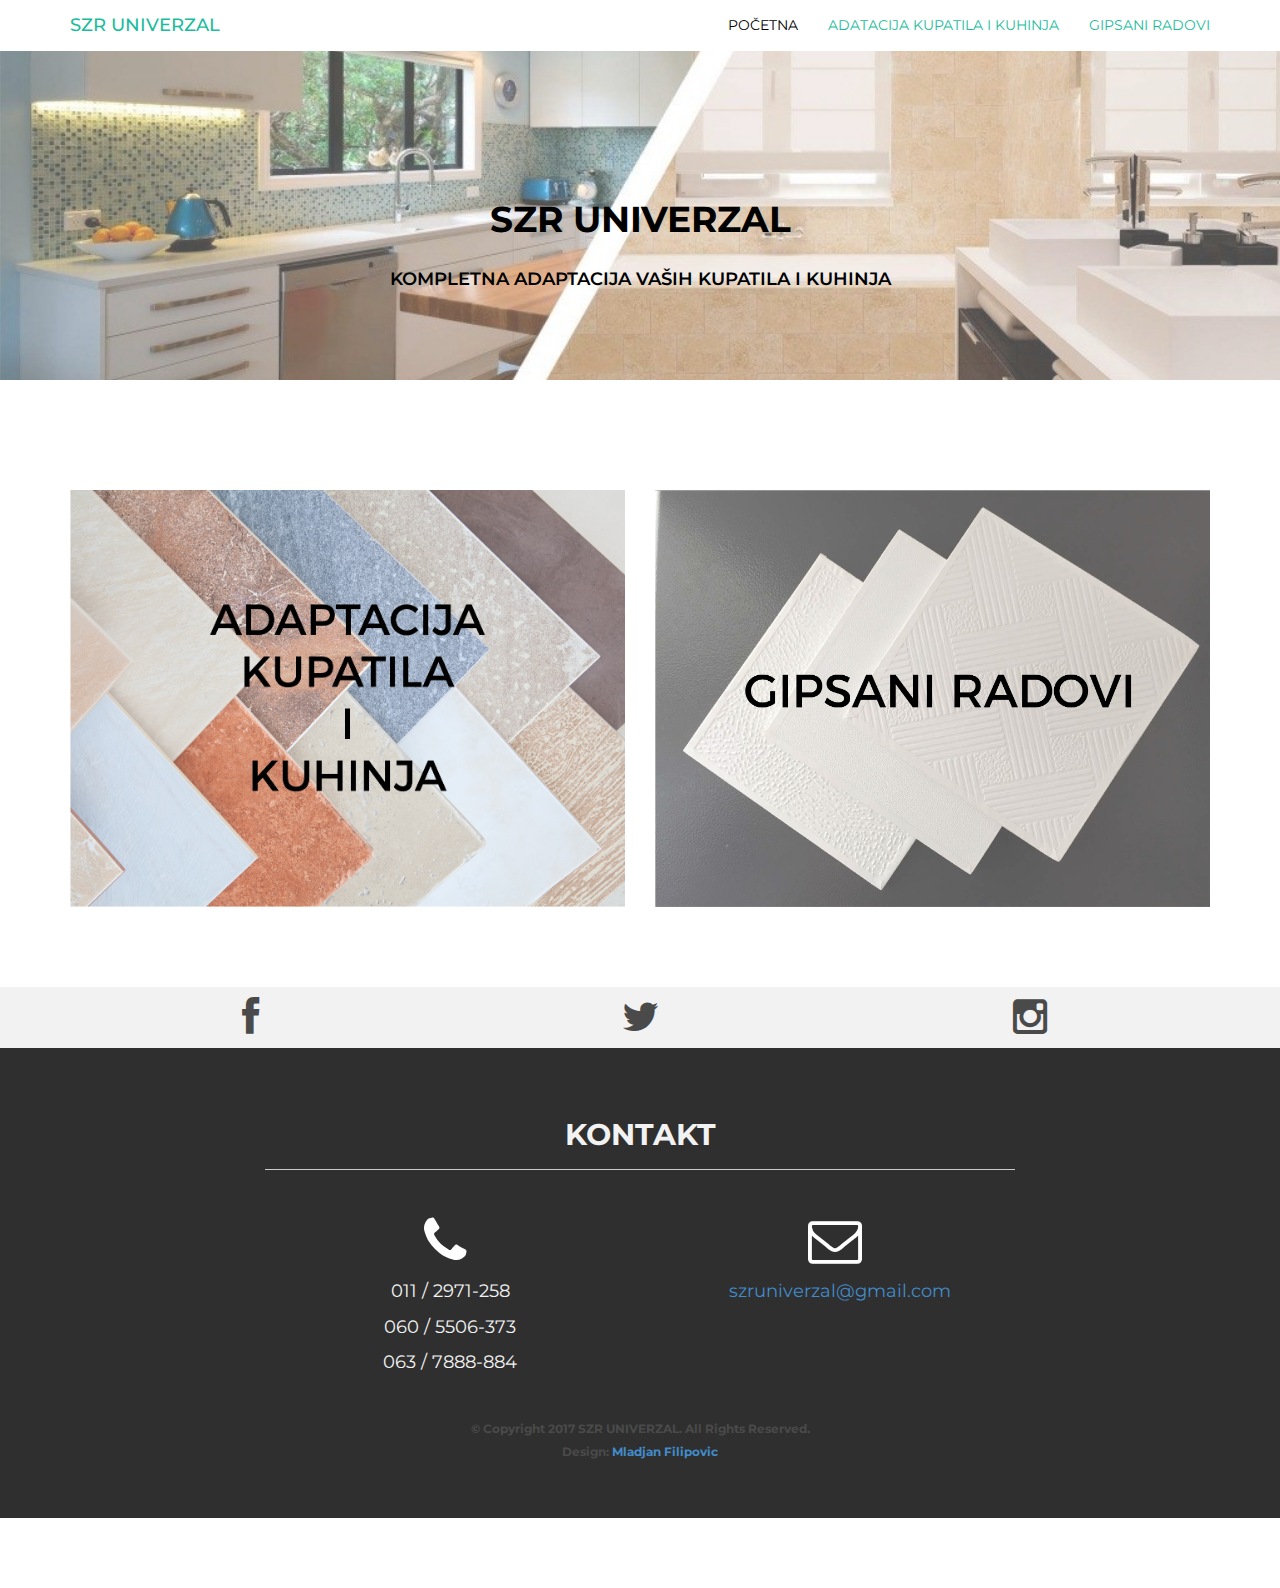
==== index.html @ 4d824734 "szr univerzal" ====
<!DOCTYPE html>
<html lang="en">
  <head>
    <meta charset="utf-8">
    <meta http-equiv="X-UA-Compatible" content="IE=edge">
    <meta name="viewport" content="width=device-width, initial-scale=1">
    <meta name="description" content="">
    <meta name="author" content="">
    <link rel="shortcut icon" href="assets/ico/favicon.ico">

    <title>SZR UNIVERZAL</title>

    <!-- Bootstrap CSS -->
    <link href="assets/css/bootstrap.css" rel="stylesheet">

    <!-- Styles -->
    <link href="assets/css/style.css" rel="stylesheet">
    <link href="assets/css/font-awesome.min.css" rel="stylesheet">

    <!--[if lt IE 9]><script src="../../assets/js/ie8-responsive-file-warning.js"></script><![endif]-->
    
    <!--[if lt IE 9]>
      <script src="https://oss.maxcdn.com/libs/html5shiv/3.7.0/html5shiv.js"></script>
      <script src="https://oss.maxcdn.com/libs/respond.js/1.4.2/respond.min.js"></script>
    <![endif]-->
  </head>

  <body>

    <!-- Fixed navbar -->
    
    <div class="navbar navbar-default navbar-fixed-top" role="navigation">
      <div class="container">
        <div class="navbar-header">
          <button type="button" class="navbar-toggle" data-toggle="collapse" data-target=".navbar-collapse">
            <span class="sr-only">Toggle navigation</span>
            <span class="icon-bar"></span>
            <span class="icon-bar"></span>
            <span class="icon-bar"></span>
          </button>
          <a class="navbar-brand" href="index.html">SZR UNIVERZAL</a>
        </div>
        <div class="navbar-collapse collapse">
          <ul class="nav navbar-nav navbar-right">
            <li class="active"><a href="index.html">POČETNA</a></li>
            <li><a href="adaptacija.html">ADATACIJA KUPATILA I KUHINJA</a></li>
            <li><a href="gipsani-radovi.html">GIPSANI RADOVI</a></li>
          </ul>
        </div>
      </div>
    </div>

<!-- Header -->
	
  <div id="headerwrap">
	    <div class="container">
			<div class="row">
				<div class="col-lg-6 col-lg-offset-3">
				
					<h1>SZR UNIVERZAL</h1>
					<h4>KOMPLETNA ADAPTACIJA VAŠIH KUPATILA I KUHINJA</h4>
				
				</div>
			</div>
	    </div> 
	</div>
	
  <!-- Main -->
	
  <section id="works"></section>
	<div class="container">
		<div class="row centered mt mb">
			
			<div class="col-lg-6 col-md-6 col-sm-6 gallery">
				<a href="adaptacija.html"><img src="images/adaptacija.jpg" class="img-responsive"></a>
			</div>
			<div class="col-lg-6 col-md-6 col-sm-6 gallery">
				<a href="gipsani-radovi.html"><img src="images/gipsani-radovi.jpg" class="img-responsive"></a>
			</div>
			
		</div>
	</div>
	
  <!-- Social Icons -->

	<div id="social">
		<div class="container">
			<div class="row centered">
				<div class="col-lg-4">
					<a href="#"><i class="fa fa-facebook"></i></a>
				</div>
				<div class="col-lg-4">
					<a href="#"><i class="fa fa-twitter"></i></a>
				</div>
				<div class="col-lg-4">
					<a href="#"><i class="fa fa-instagram"></i></a>
				</div>
							
			</div>
		</div>
	</div>

<!-- Footer -->
	 
   <div id="footerwrap">
        <div class="container">
            <div class="row">
                <div class="col-lg-8 col-lg-offset-2 text-center">
                    <h2>KONTAKT</h2>
                    <hr class="primary">
                    <br>
                </div>
                <div class="col-lg-4 col-lg-offset-2 text-center">
                    <i class="fa fa-phone fa-3x sr-contact"></i>
										<p></p>
                    <p>011 / 2971-258</p>
										<p>060 / 5506-373</p>
										<p>063 / 7888-884</p>
                </div>
                <div class="col-lg-4 text-center">
                    <i class="fa fa-envelope-o fa-3x sr-contact"></i>
											<p></p>																			
                    <p><a href="mailto:szruniverzal@gmail.com">szruniverzal@gmail.com</a></p>
                 </div>
            </div>
            <br>
              <div class="row centered">
  							<h6>&copy; Copyright 2017 SZR UNIVERZAL. All Rights Reserved.</h6>
                <h6>Design: <a>Mladjan Filipovic</a></h6>
							</div>
        </div>
   	</div>
	

    <!-- Bootstrap JavaScript -->

    <script src="https://ajax.googleapis.com/ajax/libs/jquery/1.11.0/jquery.min.js"></script>
    <script src="assets/js/bootstrap.min.js"></script>
  </body>
</html>
---- assets/css/style.css ----
/* ==========================================================================
   Base Styles, Bootstrap Modifications & Fonts Import
   ========================================================================== */

@import url(http://fonts.googleapis.com/css?family=Montserrat:400,700);


::-moz-selection {
    background: #f2c2c9;
    color: #a4003a;
    text-shadow: none;
}

::selection {
    background: #16a085;
    color: #a4003a;
    text-shadow: none;
}

/*
 * A better looking default horizontal rule
 */

 hr {
    display: block;
    height: 1px;
    border: 0;
    border-top: 1px solid #ccc;
    margin: 1em 0;
    padding: 0;
}

.centered {
	text-align: center
}

.mt {
	margin-top: 80px;
}

.mb {
	margin-bottom: 80px;
}

/* ==========================================================================
   General styles
   ========================================================================== */


body {
    font-family: 'Montserrat', sans-serif;
    font-weight: 400;
    font-size: 18px;

    -webkit-font-smoothing: antialiased;
    -webkit-overflow-scrolling: touch;
}

h1, h2, h3, h4, h5, h6 {
	font-weight: 700;
    color: #4a4a4a;
}


.navbar-brand {
	font-weight: 500;
}

.navbar-default .navbar-brand {
	color: #1abc9c;
}

.navbar-default {
	background-color: white;
	border-color: transparent;
}

.navbar-default .navbar-nav > .active > a, .navbar-default .navbar-nav > .active > a:hover, .navbar-default .navbar-nav > .active > a:focus {
	color: black;
	background-color: transparent;
    font-size: 14px;	
}

.navbar-default .navbar-nav > li > a {
	color: #1abc9c;
    font-size: 14px;
}

/* ==========================================================================
   Wrap Sections
   ========================================================================== */

#headerwrap {
	background: linear-gradient(rgba(255,255,255,.3), rgba(255,255,255,.3)), url(../../images/kupatilo-kuhinja.jpg) no-repeat center top;
    margin-top: -70px;
	padding-top: 250px;
	text-align:center;
	background-attachment: relative;
	background-position: center center;
	min-height: 450px;
	width: 100%;
	
    -webkit-background-size: 100%;
    -moz-background-size: 100%;
    -o-background-size: 100%;
    background-size: 100%;

    -webkit-background-size: cover;
    -moz-background-size: cover;
    -o-background-size: cover;
    background-size: cover;
}

#headerwrap h1 {
	color:black;
	padding-top: none;
	padding-bottom: 20px;
	font-weight: 700;
}

#headerwrap h2 {
	color:black;
	padding-top: none;
	padding-bottom: 20px;
	font-weight: 600;
}

#headerwrap h4 {
	font-weight: 600;
	color: black;
}

#social {
	padding-top: 10px;
	padding-bottom: 10px;
	background-color: #f2f2f2;
}

#social i {
	font-size: 40px;
	color: #4a4a4a
}

#social i:hover {
	color: #1abc9c
}

#footerwrap {
	padding-top: 50px;
	padding-bottom: 50px;
	background-color: #2f2f2f;

}

#footerwrap h2 {
	color: #f2f2f2;	
}

#footerwrap p {
	color: #f2f2f2;
	margin-left: 10px;
}

#footerwrap i {
	color:white
}

#workwrap {	
	background: linear-gradient(rgba(255,255,255,.3), rgba(255,255,255,.3)), url(../../images/gips.jpg) no-repeat center top;
	margin-top: -70px;
	padding-top: 250px;
	text-align:center;
	background-attachment: relative;
	background-position: center center;
	min-height: 450px;
	width: 100%;
       
	
    -webkit-background-size: 100%;
    -moz-background-size: 100%;
    -o-background-size: 100%;
    background-size: 100%;

    -webkit-background-size: cover;
    -moz-background-size: cover;
    -o-background-size: cover;
    background-size: cover;
}

#workwrap h1 {
	color:#ffffff;
	padding-top: none;
	padding-bottom: 20px;
	font-weight: 700;
}

#workwrap h2 {
    color: black;
	padding-top: none;
	padding-bottom: 20px;
	font-weight: 600;
}

#workwrap h4 {
	font-weight: 400;
	color: #ffffff;
}

#aboutwrap {	
	background: linear-gradient(rgba(255,255,255,.3), rgba(255,255,255,.3)), url(../../images/plocice.jpg) no-repeat center top;
	margin-top: -70px;
	padding-top: 250px;
	text-align:center;
	background-attachment: relative;
	background-position: center center;
	min-height: 450px;
	width: 100%;
      
	
    -webkit-background-size: 100%;
    -moz-background-size: 100%;
    -o-background-size: 100%;
    background-size: 100%;

    -webkit-background-size: cover;
    -moz-background-size: cover;
    -o-background-size: cover;
    background-size: cover;
}

#aboutwrap h1 {
	color:#ffffff;
	padding-top: none;
	padding-bottom: 20px;
	font-weight: 700;
}

#aboutwrap h2 {
	color: black;
	padding-top: none;
	padding-bottom: 20px;
	font-weight: 600;
}

#aboutwrap h4 {
	font-weight: 400;
	color: #ffffff;
}



/* Gallery */
.gallery {
	margin-top: 30px;
}

.gallery img:hover {
	opacity: 0.4;
}



/* tz-Gallery */
.container.gallery-container {
    background-color: #fff;
    color: #35373a;
    min-height: 100vh;
    border-radius: 20px;
    box-shadow: 0 8px 15px rgba(0, 0, 0, 0.06);
}

.gallery-container h1 {
    text-align: center;
    margin-top: 70px;
    font-family: 'Droid Sans', sans-serif;
    font-weight: bold;
}

.gallery-container p.page-description {
    text-align: center;
    max-width: 800px;
    margin: 25px auto;
    color: #888;
    font-size: 18px;
}

.tz-gallery {
    padding: 20px;
}

.tz-gallery .lightbox img {
    width: 100%;
    margin-bottom: 30px;
    transition: 0.2s ease-in-out;
    box-shadow: 0 2px 3px rgba(0,0,0,0.2);
}


.tz-gallery .lightbox img:hover {
    transform: scale(1.05);
    box-shadow: 0 8px 15px rgba(0,0,0,0.3);
}

.tz-gallery img {
    border-radius: 4px;
}

.baguetteBox-button {
    background-color: transparent !important;
}


@media(max-width: 768px) {
    body {
        padding: 0;
    }

    .container.gallery-container {
        border-radius: 0;
    }
}
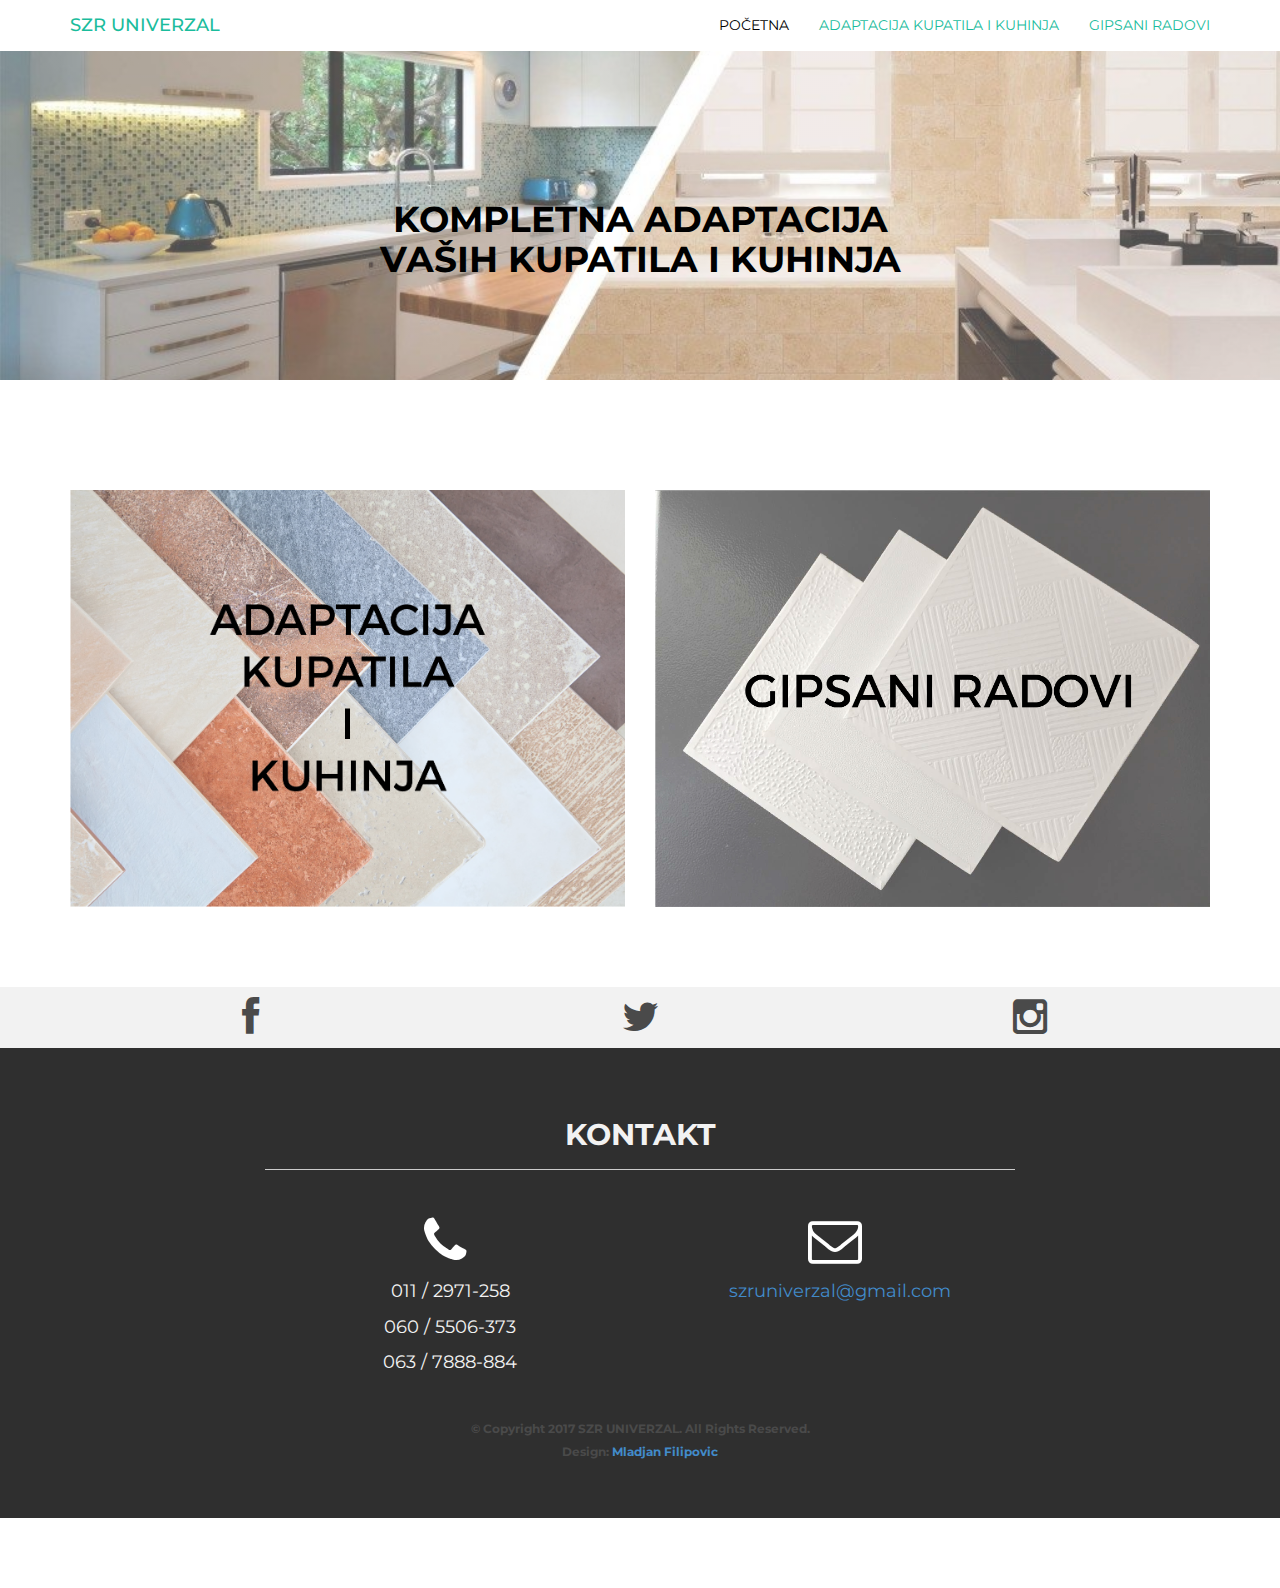
==== commit bd693b3a: "Add files via upload" ====
--- a/index.html
+++ b/index.html
@@ -43,7 +43,7 @@
         <div class="navbar-collapse collapse">
           <ul class="nav navbar-nav navbar-right">
             <li class="active"><a href="index.html">POČETNA</a></li>
-            <li><a href="adaptacija.html">ADATACIJA KUPATILA I KUHINJA</a></li>
+            <li><a href="adaptacija.html">ADAPTACIJA KUPATILA I KUHINJA</a></li>
             <li><a href="gipsani-radovi.html">GIPSANI RADOVI</a></li>
           </ul>
         </div>
@@ -57,8 +57,7 @@
 			<div class="row">
 				<div class="col-lg-6 col-lg-offset-3">
 				
-					<h1>SZR UNIVERZAL</h1>
-					<h4>KOMPLETNA ADAPTACIJA VAŠIH KUPATILA I KUHINJA</h4>
+					<h1>KOMPLETNA ADAPTACIJA VAŠIH KUPATILA I KUHINJA</h1>
 				
 				</div>
 			</div>
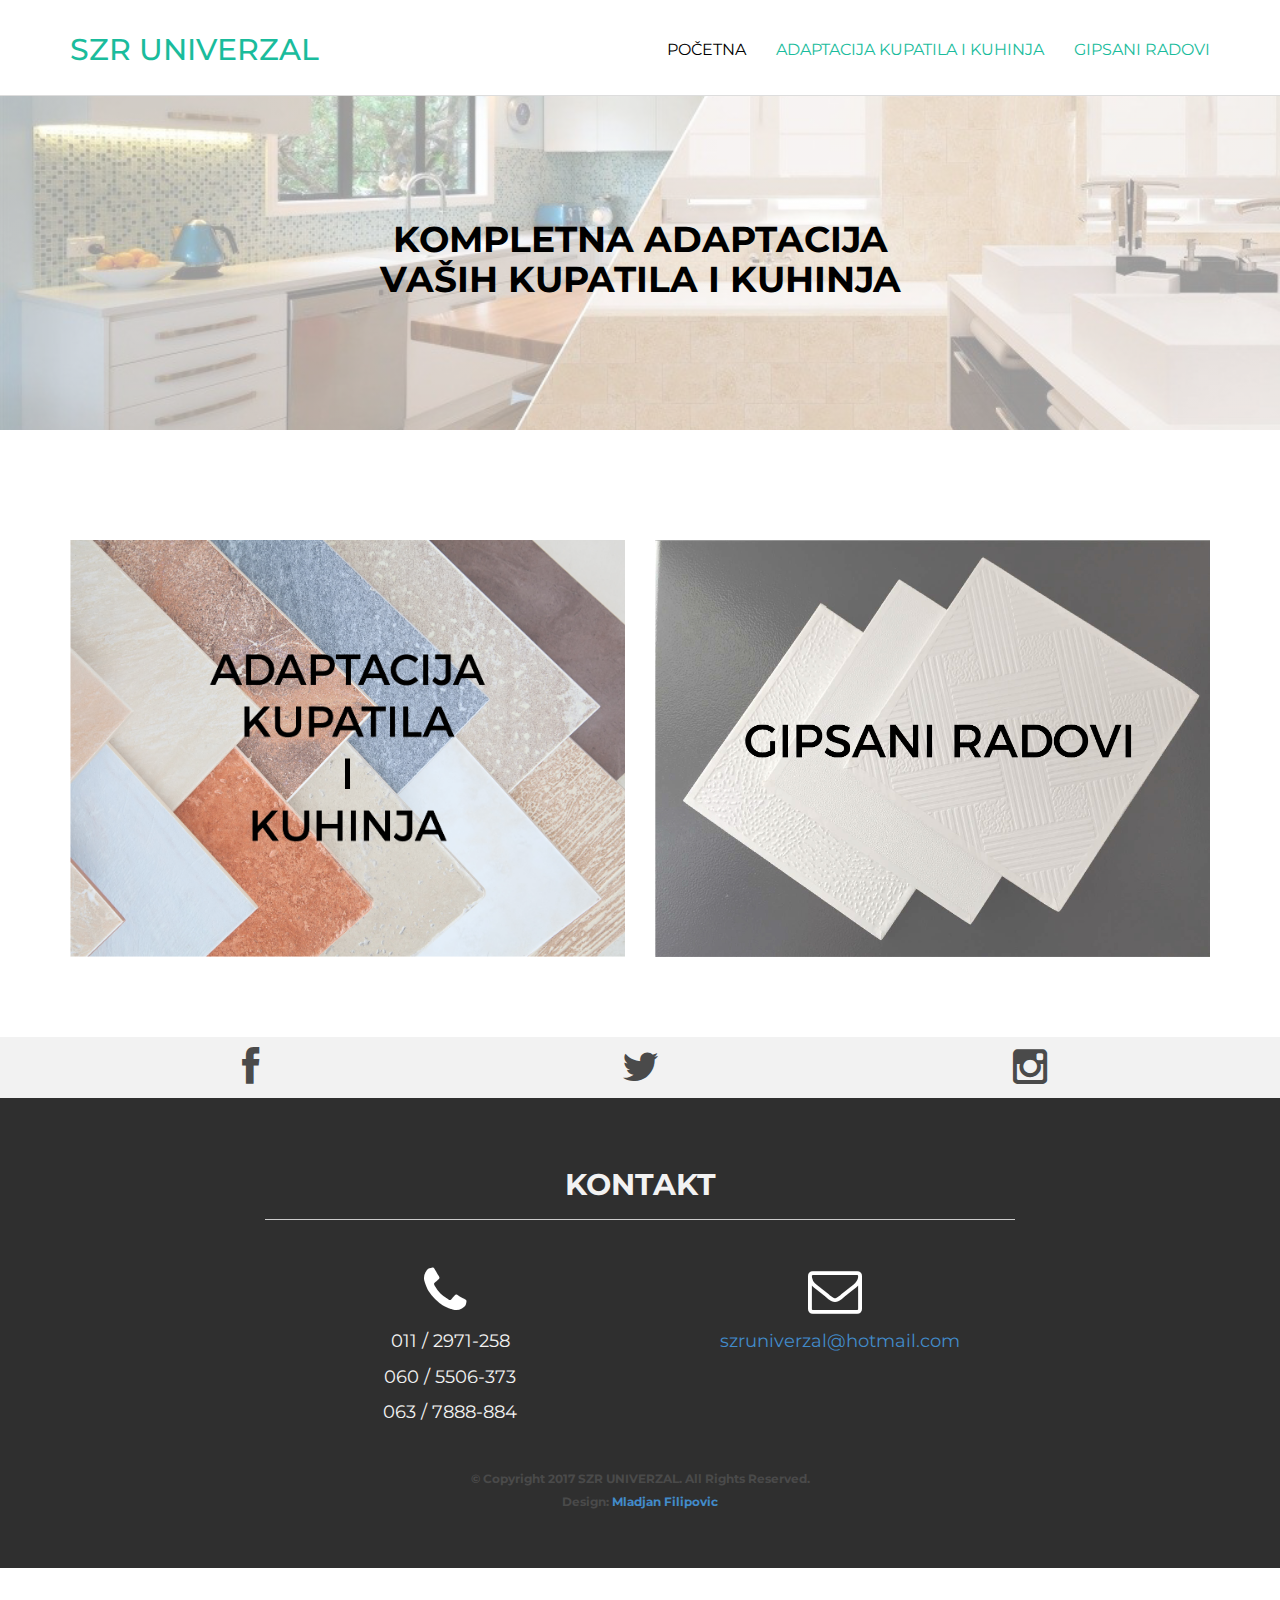
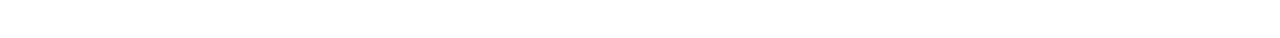
==== commit b351d3fa: "Add files via upload" ====
--- a/index.html
+++ b/index.html
@@ -119,7 +119,7 @@
                 <div class="col-lg-4 text-center">
                     <i class="fa fa-envelope-o fa-3x sr-contact"></i>
 											<p></p>																			
-                    <p><a href="mailto:szruniverzal@gmail.com">szruniverzal@gmail.com</a></p>
+                    <p><a href="mailto:szruniverzal@gmail.com">szruniverzal@hotmail.com</a></p>
                  </div>
             </div>
             <br>
--- a/assets/css/style.css
+++ b/assets/css/style.css
@@ -2,7 +2,7 @@
    Base Styles, Bootstrap Modifications & Fonts Import
    ========================================================================== */
 
-@import url(http://fonts.googleapis.com/css?family=Montserrat:400,700);
+@import url("https://fonts.googleapis.com/css?family=Montserrat:400,700");
 
 
 ::-moz-selection {
@@ -72,18 +72,20 @@
 
 .navbar-default {
 	background-color: white;
-	border-color: transparent;
+	border-color: #ddd;
+    padding-top: 25px;
+    padding-bottom: 20px;
 }
 
 .navbar-default .navbar-nav > .active > a, .navbar-default .navbar-nav > .active > a:hover, .navbar-default .navbar-nav > .active > a:focus {
 	color: black;
 	background-color: transparent;
-    font-size: 14px;	
+    font-size: 16px;	
 }
 
 .navbar-default .navbar-nav > li > a {
 	color: #1abc9c;
-    font-size: 14px;
+    font-size: 16px;
 }
 
 /* ==========================================================================
@@ -91,13 +93,13 @@
    ========================================================================== */
 
 #headerwrap {
-	background: linear-gradient(rgba(255,255,255,.3), rgba(255,255,255,.3)), url(../../images/kupatilo-kuhinja.jpg) no-repeat center top;
+	background: linear-gradient(rgba(255,255,255,.6), rgba(255,255,255,.6)), url(../../images/kupatilo-kuhinja.jpg) no-repeat center top;
     margin-top: -70px;
 	padding-top: 250px;
 	text-align:center;
 	background-attachment: relative;
 	background-position: center center;
-	min-height: 450px;
+	min-height: 500px;
 	width: 100%;
 	
     -webkit-background-size: 100%;
@@ -112,10 +114,11 @@
 }
 
 #headerwrap h1 {
-	color:black;
-	padding-top: none;
+    color:black;
+   	padding-top: 20px;
 	padding-bottom: 20px;
 	font-weight: 700;
+        
 }
 
 #headerwrap h2 {
@@ -128,6 +131,7 @@
 #headerwrap h4 {
 	font-weight: 600;
 	color: black;
+    
 }
 
 #social {
@@ -166,13 +170,13 @@
 }
 
 #workwrap {	
-	background: linear-gradient(rgba(255,255,255,.3), rgba(255,255,255,.3)), url(../../images/gips.jpg) no-repeat center top;
+	background: linear-gradient(rgba(255,255,255,.6), rgba(255,255,255,.6)), url(../../images/gips.jpg) no-repeat center top;
 	margin-top: -70px;
 	padding-top: 250px;
 	text-align:center;
 	background-attachment: relative;
 	background-position: center center;
-	min-height: 450px;
+	min-height: 500px;
 	width: 100%;
        
 	
@@ -188,10 +192,11 @@
 }
 
 #workwrap h1 {
-	color:#ffffff;
-	padding-top: none;
+	color:black;
+	padding-top: 20px;
 	padding-bottom: 20px;
 	font-weight: 700;
+    
 }
 
 #workwrap h2 {
@@ -199,21 +204,23 @@
 	padding-top: none;
 	padding-bottom: 20px;
 	font-weight: 600;
+    
 }
 
 #workwrap h4 {
 	font-weight: 400;
-	color: #ffffff;
+	color: black;
+    
 }
 
 #aboutwrap {	
-	background: linear-gradient(rgba(255,255,255,.3), rgba(255,255,255,.3)), url(../../images/plocice.jpg) no-repeat center top;
+	background: linear-gradient(rgba(255,255,255,.6), rgba(255,255,255,.6)), url(../../images/plocice.jpg) no-repeat center top;
 	margin-top: -70px;
 	padding-top: 250px;
 	text-align:center;
 	background-attachment: relative;
 	background-position: center center;
-	min-height: 450px;
+	min-height: 500px;
 	width: 100%;
       
 	
@@ -229,22 +236,24 @@
 }
 
 #aboutwrap h1 {
-	color:#ffffff;
+	color:black;
+	padding-top: 20px;
+	padding-bottom: 20px;
+	font-weight: 700;
+    
+}
+
+#aboutwrap h2 {
+	color: black;
 	padding-top: none;
 	padding-bottom: 20px;
-	font-weight: 700;
-}
-
-#aboutwrap h2 {
-	color: black;
-	padding-top: none;
-	padding-bottom: 20px;
 	font-weight: 600;
+    
 }
 
 #aboutwrap h4 {
 	font-weight: 400;
-	color: #ffffff;
+	color: black;
 }
 
 
